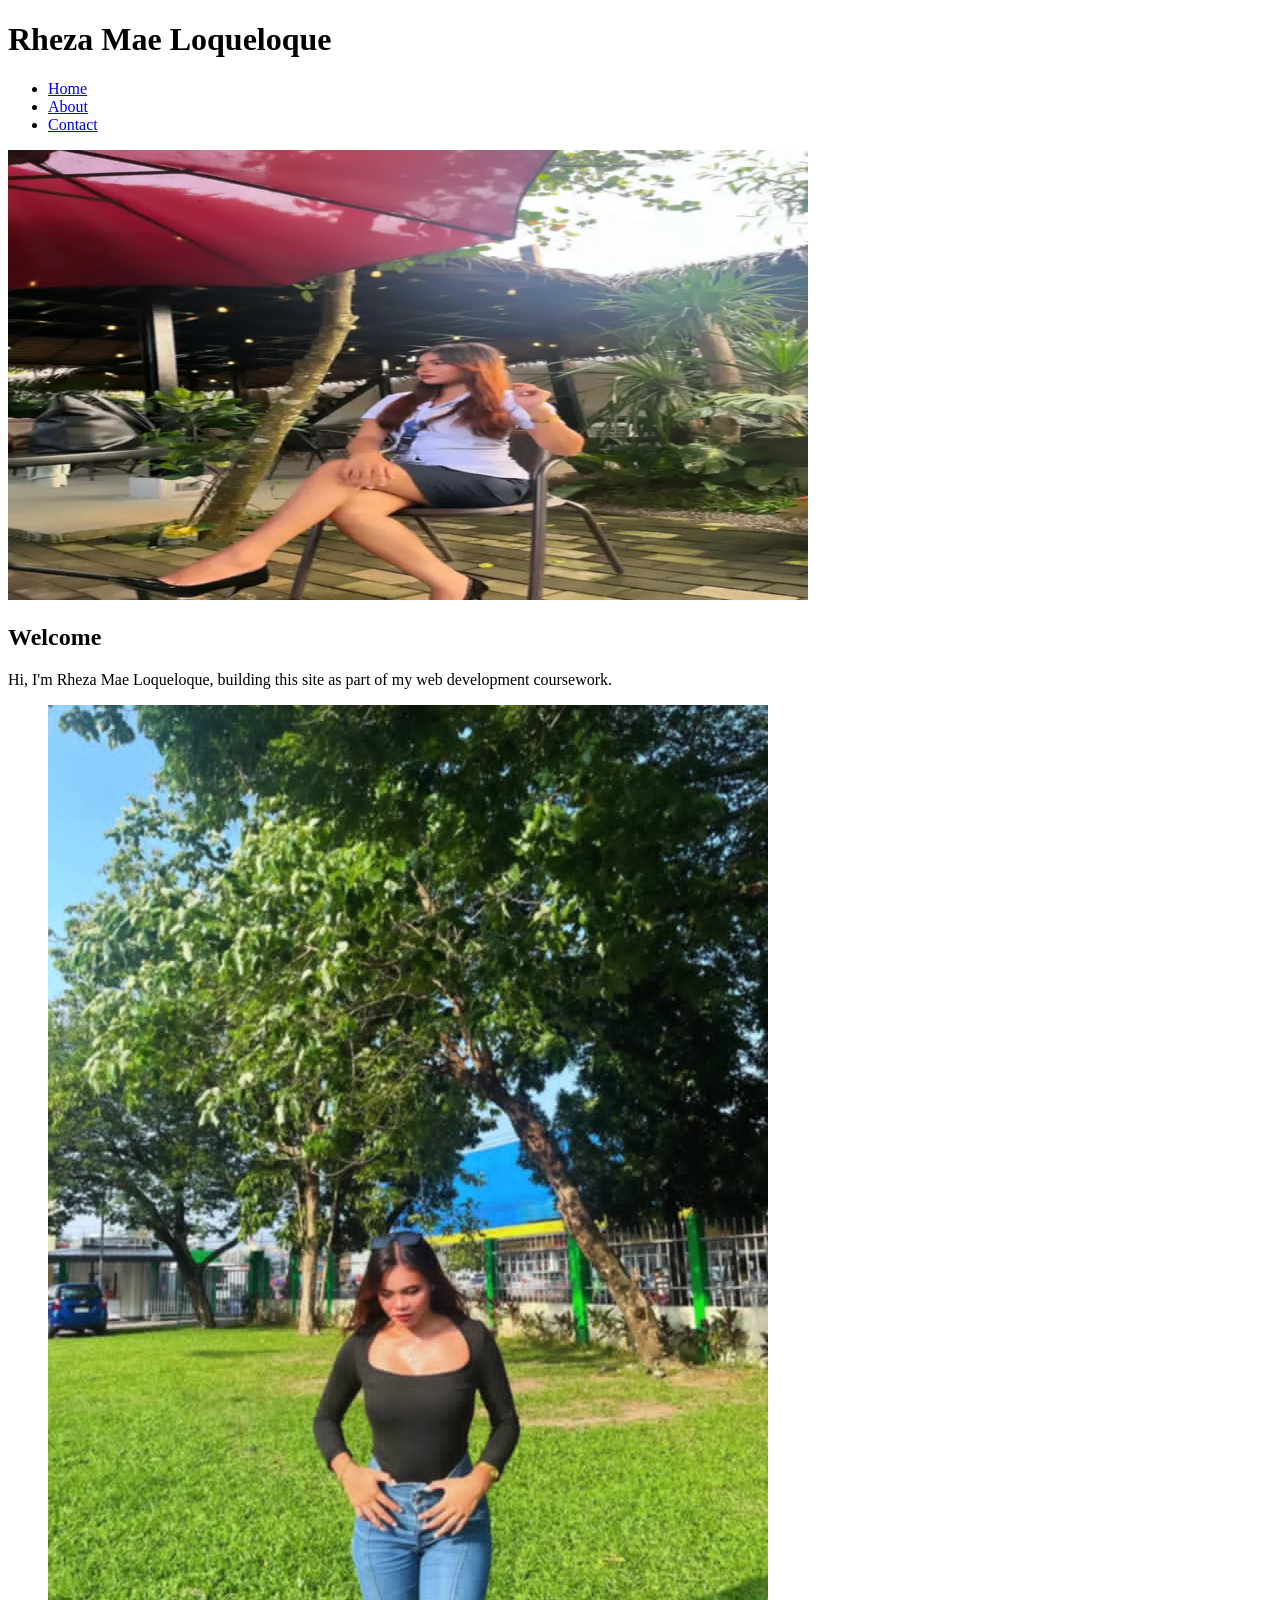
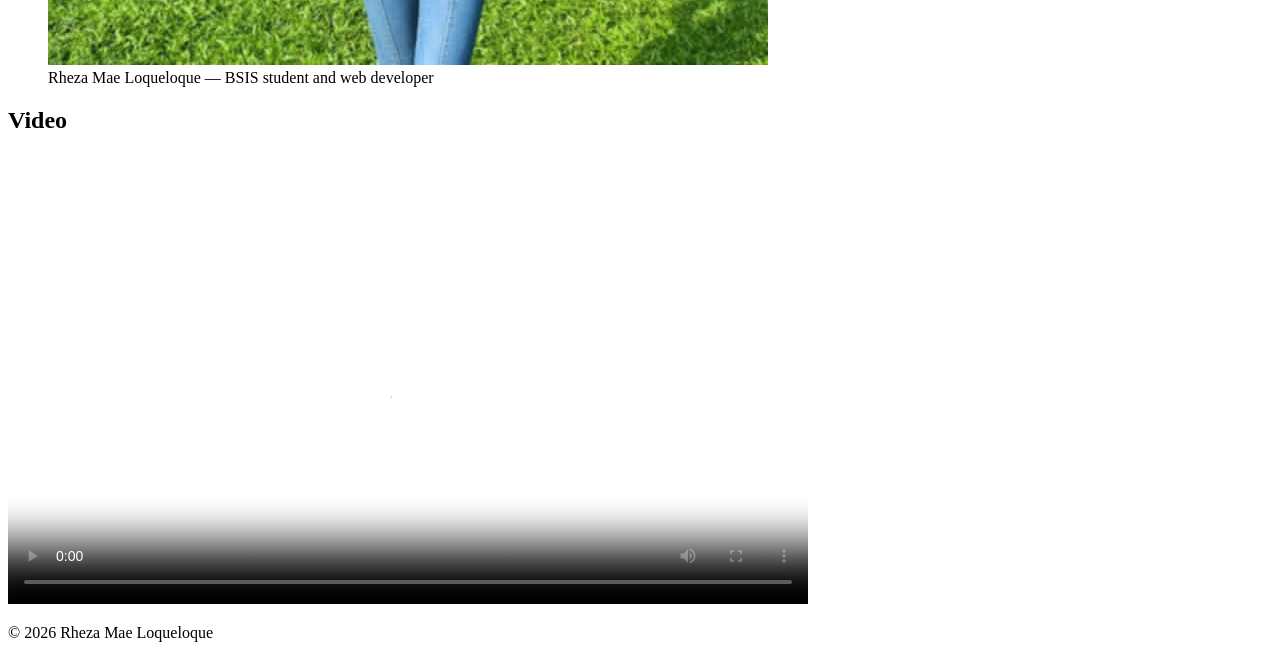
==== index.html @ 9b11359e "Initial commit" ====
<!DOCTYPE html>
<html lang="en">
<head>
  <meta charset="UTF-8">
  <meta name="viewport" content="width=device-width, initial-scale=1">
  <title>Home | Rheza Mae Loqueloque</title>
  <meta name="description" content="Rheza Mae Loqueloque's personal site — BSIS student and web developer sharing projects, coursework, and background.">
  <link rel="canonical" href="https://rheza-dev.github.io/about-me/index.html">
  <!-- Open Graph -->
  <meta property="og:type" content="website">
  <meta property="og:title" content="Home | Rheza Mae Loqueloque">
  <meta property="og:description" content="Rheza Mae Loqueloque's personal site — BSIS student and web developer.">
  <meta property="og:image" content="https://rheza-dev.github.io/about-me/assets/hero-md.jpg">
  <meta property="og:url" content="https://rheza-dev.github.io/about-me/index.html">
  <!-- Twitter Card -->
  <meta name="twitter:card" content="summary_large_image">
</head>
<body>
  <header>
    <h1>Rheza Mae Loqueloque</h1>
    <nav>
      <ul>
        <li><a href="index.html">Home</a></li>
        <li><a href="about.html">About</a></li>
        <li><a href="contact.html">Contact</a></li>
      </ul>
    </nav>
  </header>
  <main>
    <picture>
      <source type="image/webp"
        srcset="assets/hero-sm.webp 400w,
                assets/hero-md.webp 800w,
                assets/hero-lg.webp 1600w"
        sizes="(max-width: 600px) 90vw, 800px">
      <img src="assets/hero-md.jpg"
        alt="Descriptive alt text for what is in the photo"
        width="800" height="450"
        loading="lazy">
    </picture>
    <article>
      <h2>Welcome</h2>
      <p>Hi, I'm Rheza Mae Loqueloque, building this site as part of my web development coursework.</p>
      <figure>
        <img src="assets/avatar.jpg" alt="Rheza Mae Loqueloque standing outdoors on grass, sunglasses pushed up on her head, wearing a black long-sleeve top and blue jeans, hands resting near her waist, with tall green trees and a building in the background">
        <figcaption>Rheza Mae Loqueloque — BSIS student and web developer</figcaption>
      </figure>
    </article>
    <section>
      <h2>Video</h2>
      <video controls poster="assets/poster.jpg" preload="metadata" width="800" height="450">
        <source src="assets/vid.mp4" type="video/mp4">
        <track kind="captions" src="assets/vid.en.vtt" srclang="en" label="English" default>
      </video>
    </section>
  </main>
  <footer>
    <p>&copy; 2026 Rheza Mae Loqueloque</p>
  </footer>
</body>
</html>
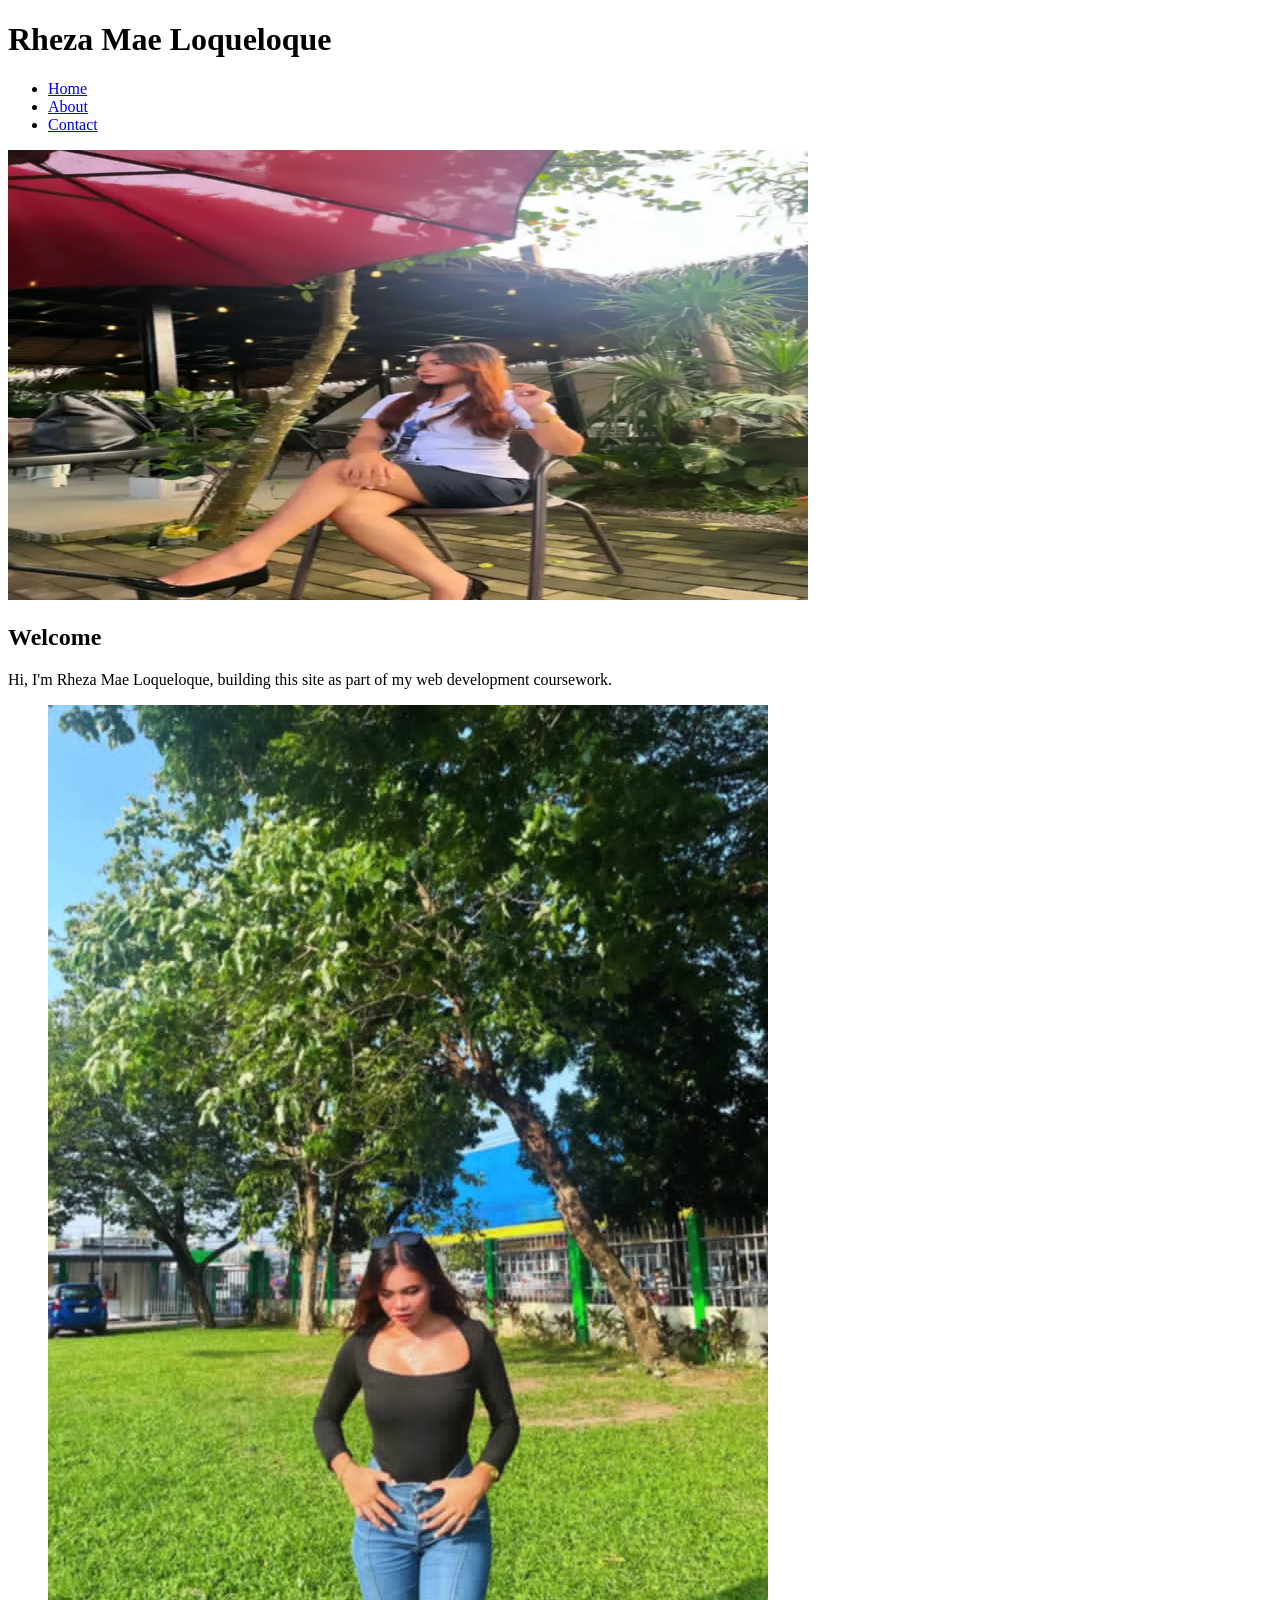
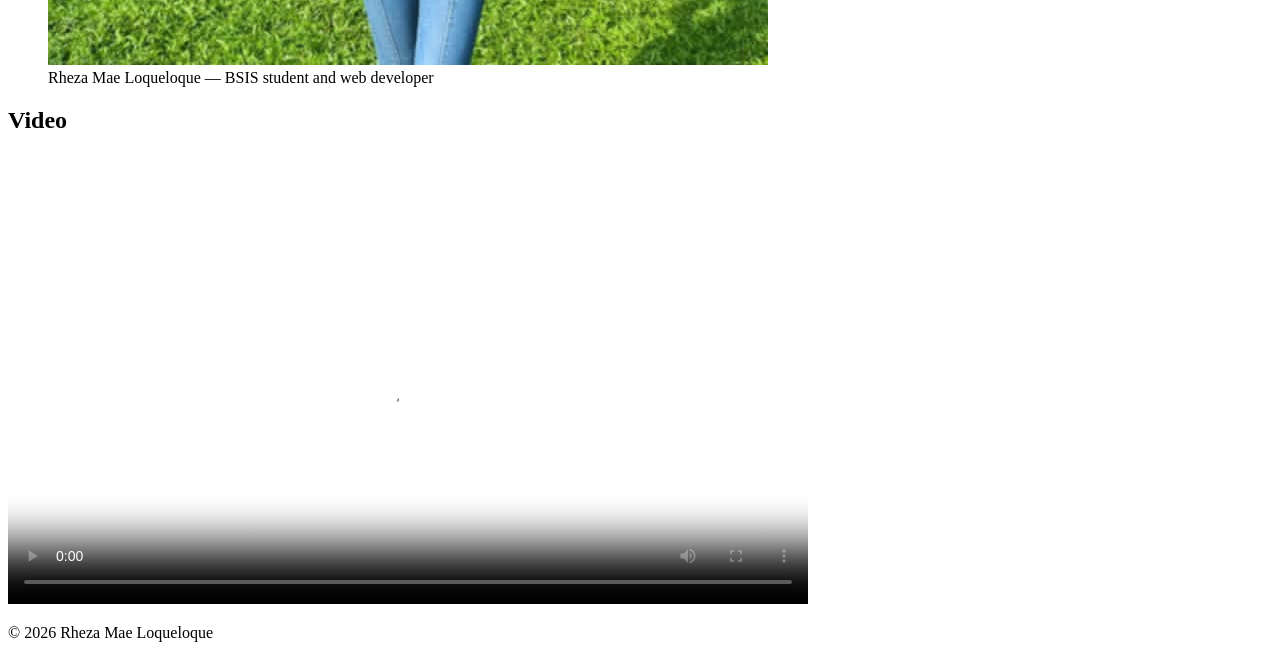
==== commit 664c91c8: "Fix OG image URLs to match ABOUTME repo path" ====
--- a/index.html
+++ b/index.html
@@ -5,13 +5,14 @@
   <meta name="viewport" content="width=device-width, initial-scale=1">
   <title>Home | Rheza Mae Loqueloque</title>
   <meta name="description" content="Rheza Mae Loqueloque's personal site — BSIS student and web developer sharing projects, coursework, and background.">
-  <link rel="canonical" href="https://rheza-dev.github.io/about-me/index.html">
+  <link rel="canonical" href="https://rheza-dev.github.io/ABOUTME/">
   <!-- Open Graph -->
   <meta property="og:type" content="website">
+  <meta property="og:site_name" content="Rheza Mae Loqueloque">
   <meta property="og:title" content="Home | Rheza Mae Loqueloque">
   <meta property="og:description" content="Rheza Mae Loqueloque's personal site — BSIS student and web developer.">
-  <meta property="og:image" content="https://rheza-dev.github.io/about-me/assets/hero-md.jpg">
-  <meta property="og:url" content="https://rheza-dev.github.io/about-me/index.html">
+  <meta property="og:image" content="https://rheza-dev.github.io/ABOUTME/assets/hero-md.jpg">
+  <meta property="og:url" content="https://rheza-dev.github.io/ABOUTME/">
   <!-- Twitter Card -->
   <meta name="twitter:card" content="summary_large_image">
 </head>
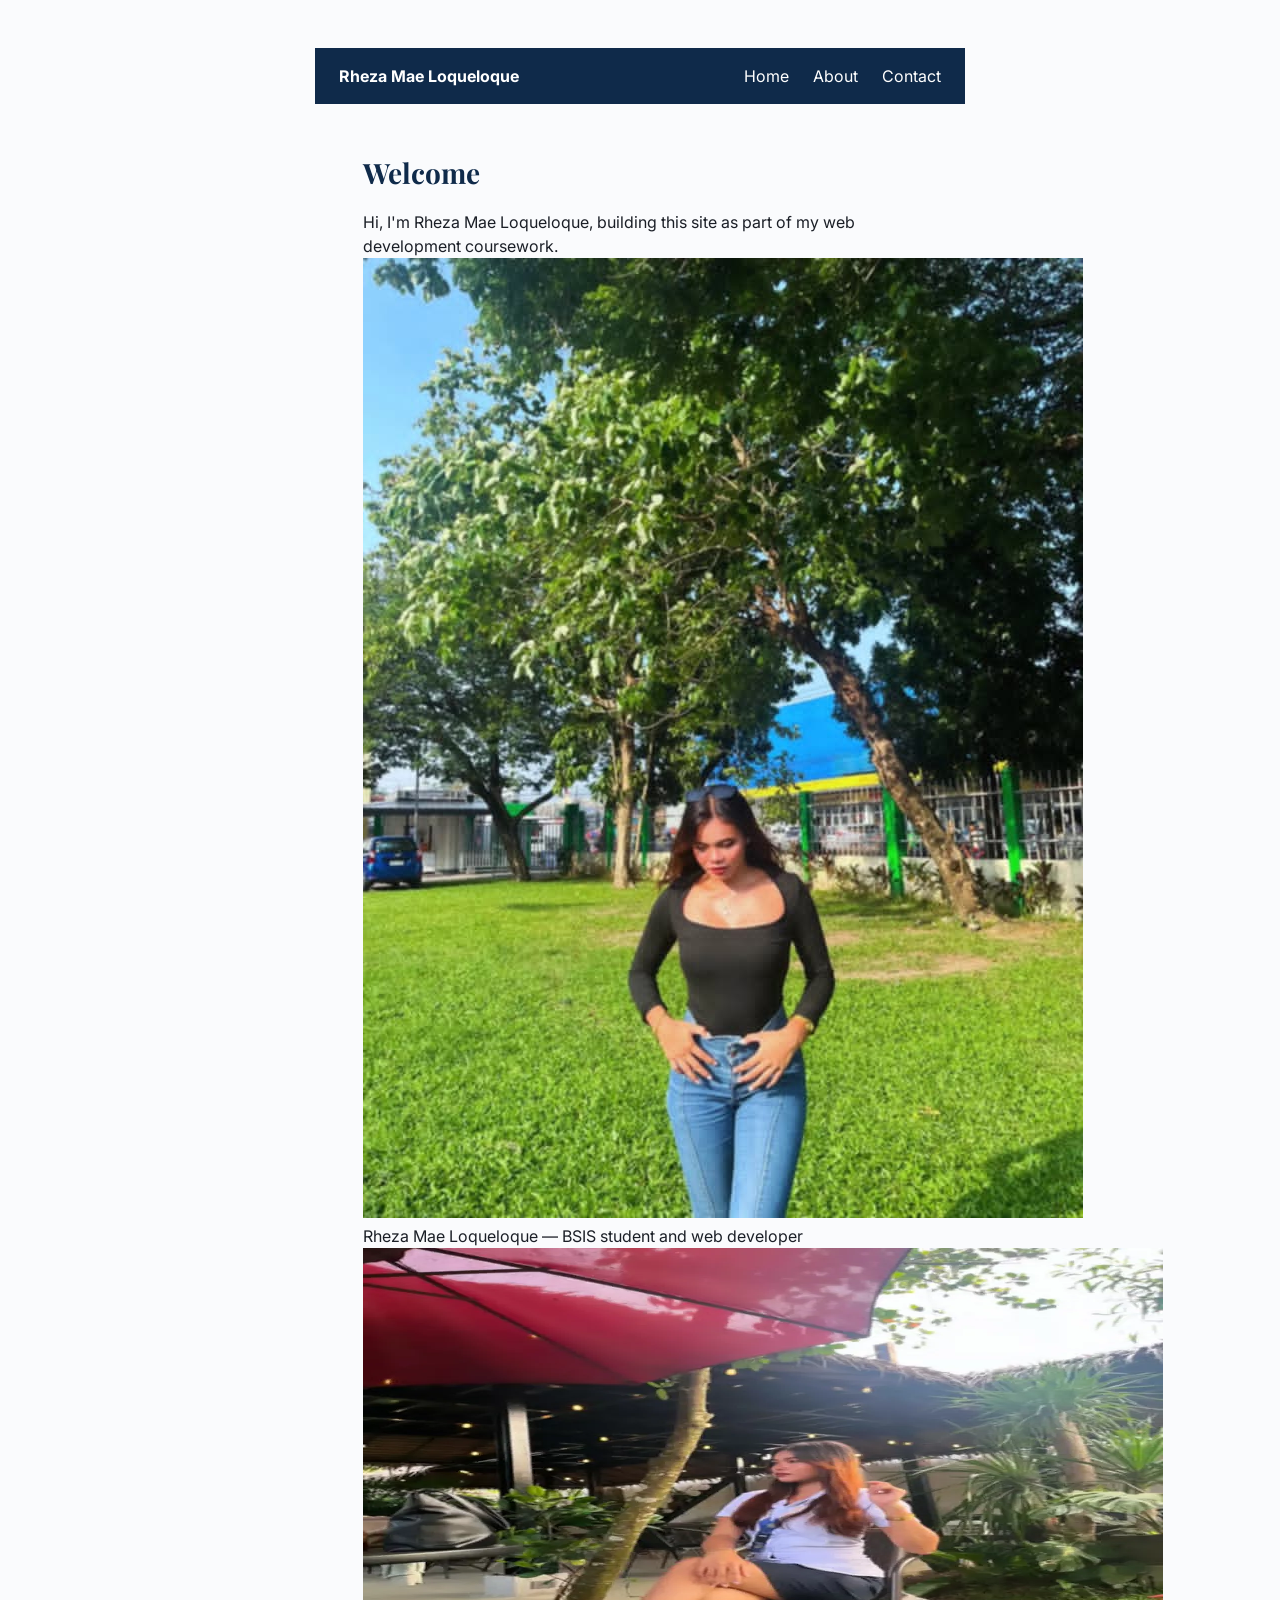
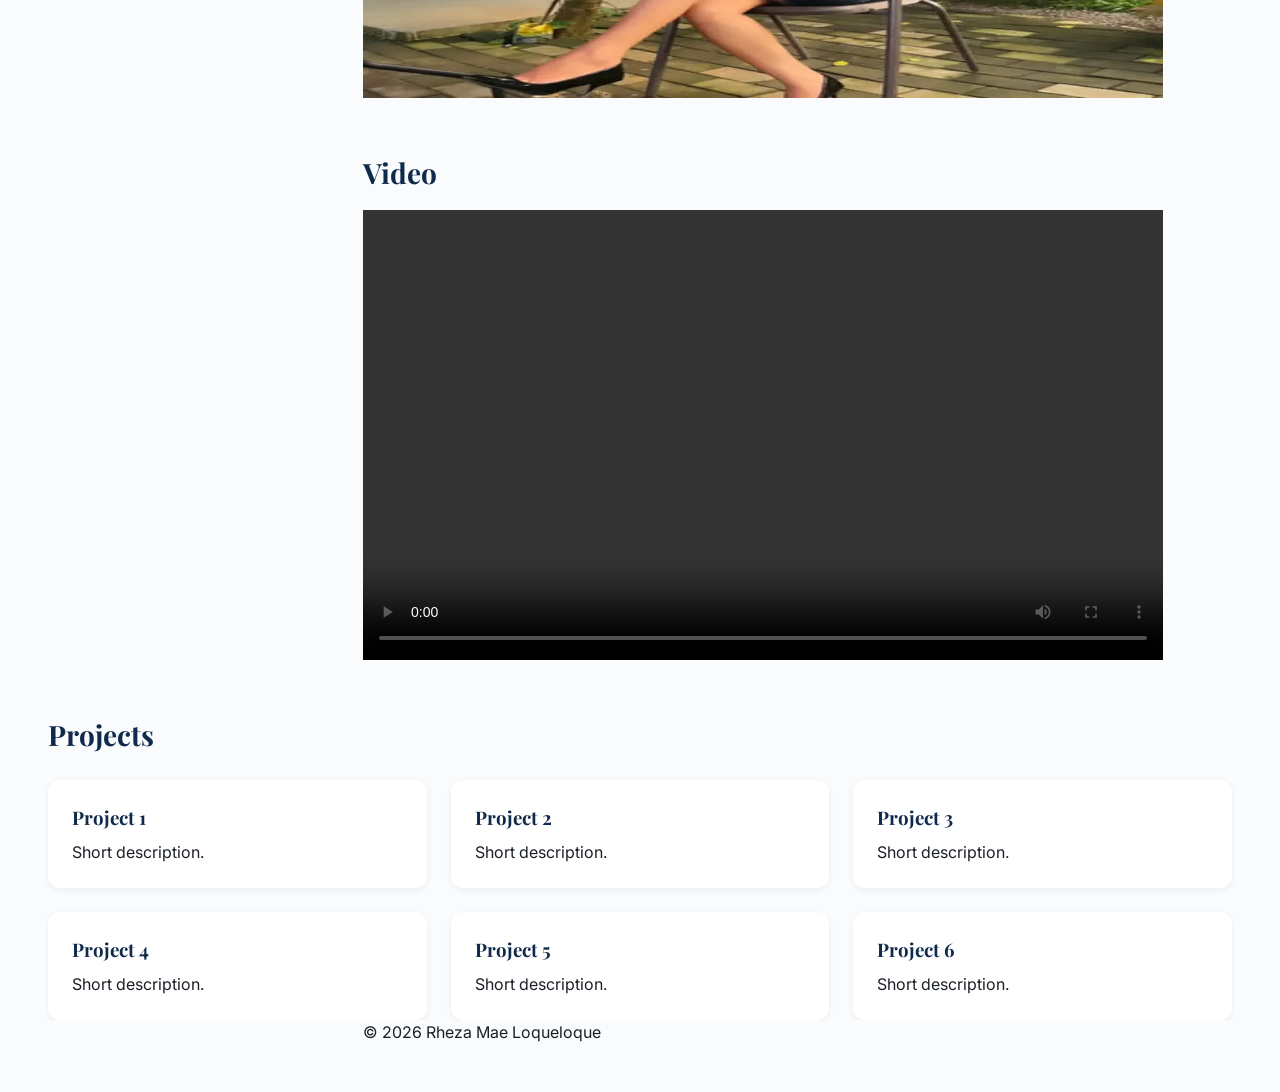
==== commit 13bd02e1: "Module 3: Exercises 1-4 (typography/color, box model, flexbox nav, CSS grid)" ====
--- a/index.html
+++ b/index.html
@@ -15,12 +15,15 @@
   <meta property="og:url" content="https://rheza-dev.github.io/ABOUTME/">
   <!-- Twitter Card -->
   <meta name="twitter:card" content="summary_large_image">
+  <link rel="preconnect" href="https://fonts.googleapis.com">
+  <link href="https://fonts.googleapis.com/css2?family=Inter:wght@400;600&family=Playfair+Display:wght@700&display=swap" rel="stylesheet">
+  <link rel="stylesheet" href="css/styles.css">
 </head>
 <body>
-  <header>
-    <h1>Rheza Mae Loqueloque</h1>
+  <header class="site-header">
+    <a href="index.html" class="logo">Rheza Mae Loqueloque</a>
     <nav>
-      <ul>
+      <ul class="nav-links">
         <li><a href="index.html">Home</a></li>
         <li><a href="about.html">About</a></li>
         <li><a href="contact.html">Contact</a></li>
@@ -28,17 +31,6 @@
     </nav>
   </header>
   <main>
-    <picture>
-      <source type="image/webp"
-        srcset="assets/hero-sm.webp 400w,
-                assets/hero-md.webp 800w,
-                assets/hero-lg.webp 1600w"
-        sizes="(max-width: 600px) 90vw, 800px">
-      <img src="assets/hero-md.jpg"
-        alt="Descriptive alt text for what is in the photo"
-        width="800" height="450"
-        loading="lazy">
-    </picture>
     <article>
       <h2>Welcome</h2>
       <p>Hi, I'm Rheza Mae Loqueloque, building this site as part of my web development coursework.</p>
@@ -47,16 +39,38 @@
         <figcaption>Rheza Mae Loqueloque — BSIS student and web developer</figcaption>
       </figure>
     </article>
+    <picture>
+      <source type="image/webp"
+        srcset="assets/hero-sm.webp 400w,
+                assets/hero-md.webp 800w,
+                assets/hero-lg.webp 1600w"
+        sizes="(max-width: 600px) 90vw, 800px">
+      <img src="assets/hero-md.jpg"
+        alt="Rheza Mae Loqueloque sitting outdoors under a red umbrella, wearing a white top and dark skirt, in a garden setting with string lights and tropical plants"
+        width="800" height="450"
+        loading="lazy">
+    </picture>
     <section>
       <h2>Video</h2>
-      <video controls poster="assets/poster.jpg" preload="metadata" width="800" height="450">
+      <video controls preload="metadata" width="800" height="450">
         <source src="assets/vid.mp4" type="video/mp4">
         <track kind="captions" src="assets/vid.en.vtt" srclang="en" label="English" default>
       </video>
+    </section>
+    <section class="projects">
+      <h2>Projects</h2>
+      <div class="grid">
+        <article class="project-card"><h3>Project 1</h3><p>Short description.</p></article>
+        <article class="project-card"><h3>Project 2</h3><p>Short description.</p></article>
+        <article class="project-card"><h3>Project 3</h3><p>Short description.</p></article>
+        <article class="project-card"><h3>Project 4</h3><p>Short description.</p></article>
+        <article class="project-card"><h3>Project 5</h3><p>Short description.</p></article>
+        <article class="project-card"><h3>Project 6</h3><p>Short description.</p></article>
+      </div>
     </section>
   </main>
   <footer>
     <p>&copy; 2026 Rheza Mae Loqueloque</p>
   </footer>
 </body>
-</html>
+</html>
--- a/css/styles.css
+++ b/css/styles.css
@@ -0,0 +1,85 @@
+:root {
+  --clr-navy: #0F2A4A;
+  --clr-accent: #E85D04;
+  --clr-text: #1B1F27;
+  --clr-muted: #5B6472;
+  --clr-bg: #FAFBFD;
+  --font-body: "Inter", system-ui, sans-serif;
+  --font-heading: "Playfair Display", Georgia, serif;
+  --space-xs: 0.5rem;
+  --space-sm: 1rem;
+  --space-md: 1.5rem;
+  --space-lg: 3rem;
+}
+
+* { box-sizing: border-box; margin: 0; padding: 0; }
+
+body {
+  font-family: var(--font-body);
+  color: var(--clr-text);
+  background: var(--clr-bg);
+  line-height: 1.5;
+  padding: var(--space-lg);
+  max-width: 65ch;
+  margin: 0 auto;
+}
+
+h1, h2, h3 { font-family: var(--font-heading); color: var(--clr-navy); }
+h1 { font-size: clamp(2rem, 5vw, 3.5rem); margin-bottom: var(--space-md); }
+h2 { font-size: 1.75rem; margin: var(--space-lg) 0 var(--space-sm); }
+
+a { color: var(--clr-accent); }
+
+.card {
+  width: 200px;
+  padding: 24px;
+  border: 4px solid var(--clr-accent);
+  margin: 16px;
+  background: white;
+}
+
+.card { box-sizing: content-box; }
+
+.site-header {
+  display: flex;
+  align-items: center;
+  justify-content: space-between;
+  padding: var(--space-sm) var(--space-md);
+  background: var(--clr-navy);
+  color: white;
+  max-width: none;
+  margin: 0 -3rem var(--space-lg);
+}
+.site-header .logo { color: white; font-weight: 700; text-decoration: none; }
+.nav-links {
+  list-style: none;
+  display: flex;
+  gap: var(--space-md);
+}
+.nav-links a { color: white; text-decoration: none; }
+.nav-links a:hover { color: var(--clr-accent); }
+
+.projects {
+  width: 100vw;
+  position: relative;
+  left: 50%;
+  right: 50%;
+  margin-left: -50vw;
+  margin-right: -50vw;
+  padding: 0 var(--space-lg);
+  box-sizing: border-box;
+  overflow-x: hidden;
+}
+.grid {
+  display: grid;
+  grid-template-columns: repeat(auto-fit, minmax(300px, 1fr));
+  gap: var(--space-md);
+  margin-top: var(--space-md);
+}
+.project-card {
+  padding: var(--space-md);
+  border-radius: 12px;
+  background: white;
+  box-shadow: 0 2px 6px rgba(0,0,0,0.06);
+}
+.project-card h3 { color: var(--clr-navy); margin-bottom: var(--space-xs); }
